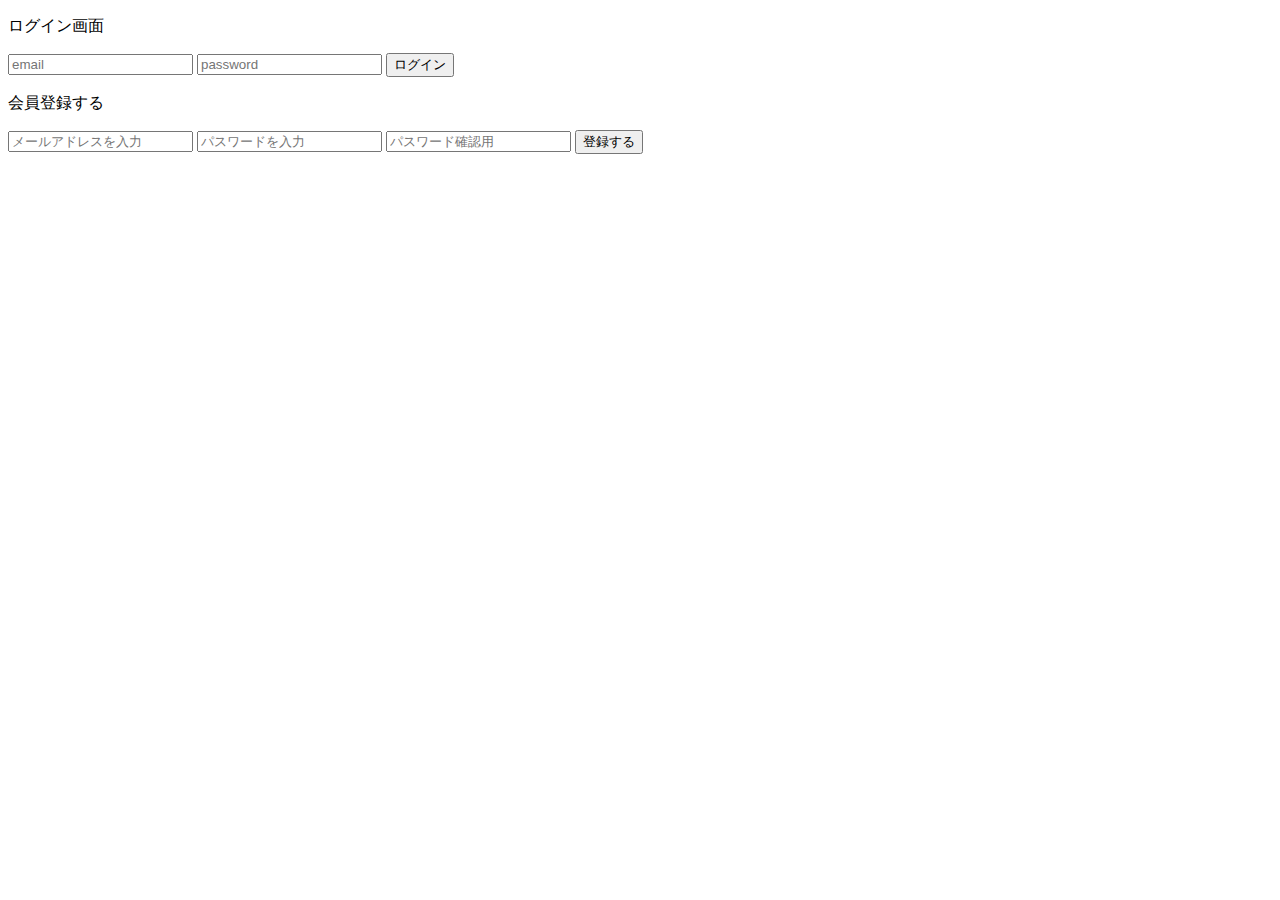
==== index.html @ e7f2c2f9 "ログイン画面実装" ====
<!DOCTYPE html>
<html lang="ja">
<head>
    <meta charset="UTF-8">
    <meta name="viewport" content="width=device-width, initial-scale=1.0">
    <meta http-equiv="X-UA-Compatible" content="ie=edge">
    <title>Document</title>
    <link rel="stylesheet" href="css/reset.css">
    <link rel="stylesheet" href="css/style.css">
    <script src="https://code.jquery.com/jquery-3.3.1.min.js"
        integrity="sha256-FgpCb/KJQlLNfOu91ta32o/NMZxltwRo8QtmkMRdAu8="
        crossorigin="anonymous">
    </script>
    
</head>
<body>

    <div>
        <div id="all" class="all">
            <!-- ログイン画面 -->
            <div id="login" class="login">
                <p>ログイン画面</p>
                <form action="" method="post">
                    <input type="text" name="email" placeholder="email">
                    <input type="password" name="password" placeholder="password">
                    <button id="loginBtn" class="btn">ログイン</button>
                </form>
            </div>
            <!-- サインアップ画面 -->
            <div id="register" class="register">
                <p>会員登録する</p>
                <form action="" method="post">
                    <input type="text" name="email" placeholder="メールアドレスを入力">
                    <input type="password" name="password" placeholder="パスワードを入力">
                    <input type="password" placeholder="パスワード確認用">
                    <button id="registerBtn" class="regiterBtn">登録する</button>
                </form>
            </div>
        </div>
    </div>
    
    <script src="js/app.js"></script>
</body>
</html>
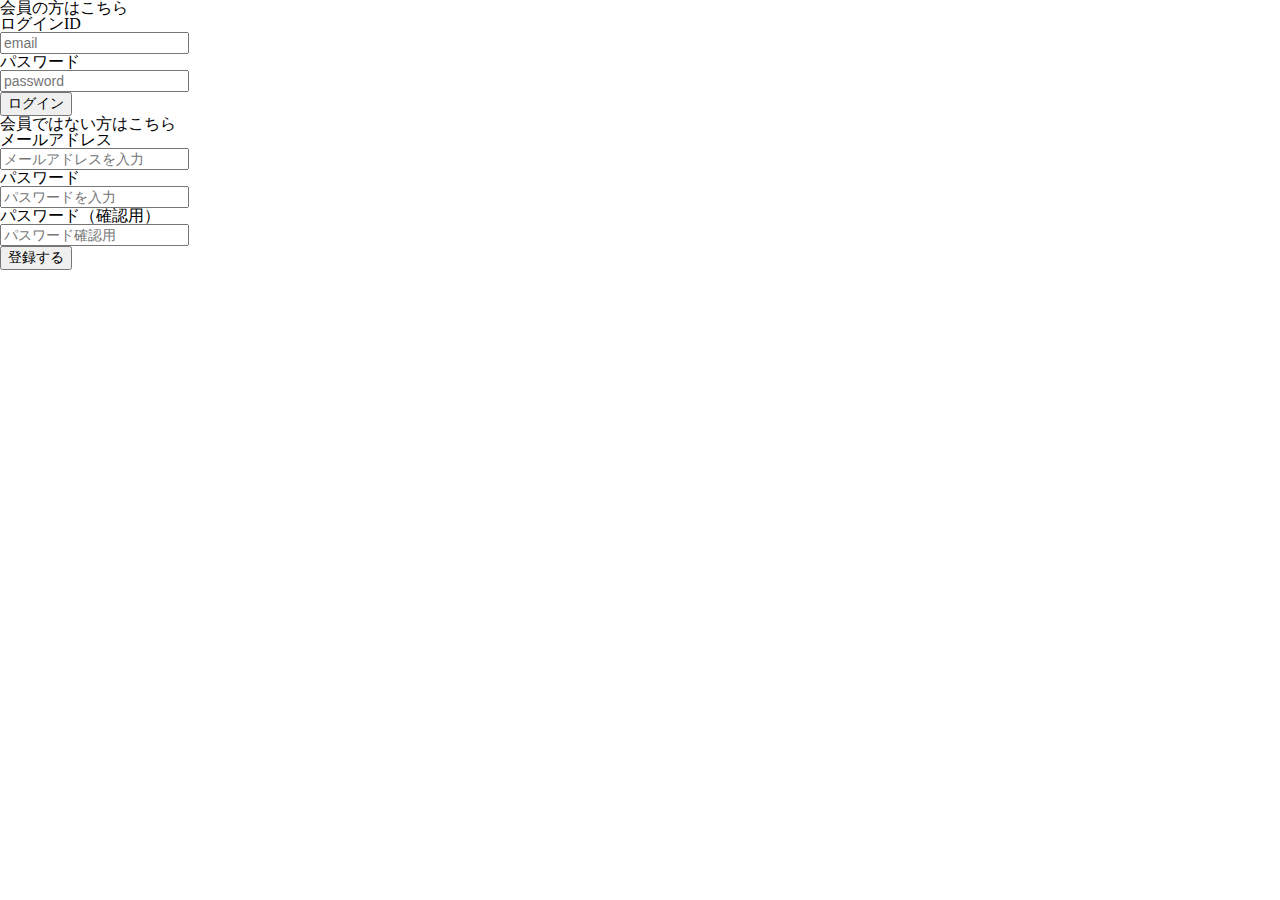
==== commit 5cd46fcd: "登録画面完成" ====
--- a/index.html
+++ b/index.html
@@ -14,30 +14,43 @@
     
 </head>
 <body>
-
-    <div>
-        <div id="all" class="all">
-            <!-- ログイン画面 -->
-            <div id="login" class="login">
-                <p>ログイン画面</p>
-                <form action="" method="post">
+    <div id="all" class="all pc-all">
+        <!-- ログイン画面 -->
+        <div id="login" class="login">
+            <p>会員の方はこちら</p>
+            <form action="" method="post">
+                <div>
+                    <p>ログインID</p>
                     <input type="text" name="email" placeholder="email">
+                </div>
+                <div>
+                    <p>パスワード</p>
                     <input type="password" name="password" placeholder="password">
-                    <button id="loginBtn" class="btn">ログイン</button>
-                </form>
-            </div>
-            <!-- サインアップ画面 -->
-            <div id="register" class="register">
-                <p>会員登録する</p>
-                <form action="" method="post">
+                </div>
+                <button id="loginBtn" class="btn">ログイン</button>
+            </form>
+        </div>
+        <!-- サインアップ画面 -->
+        <div id="register" class="register">
+            <p>会員ではない方はこちら</p>
+            <form action="" method="post">
+                <div>
+                    <p>メールアドレス</p>
                     <input type="text" name="email" placeholder="メールアドレスを入力">
+                </div>
+                <div>
+                    <p>パスワード</p>
                     <input type="password" name="password" placeholder="パスワードを入力">
+                </div>
+                <div>
+                    <p>パスワード（確認用）</p>
                     <input type="password" placeholder="パスワード確認用">
-                    <button id="registerBtn" class="regiterBtn">登録する</button>
-                </form>
-            </div>
+                </div>
+                <button id="registerBtn" class="regiterBtn">登録する</button>
+            </form>
         </div>
     </div>
+
     
     <script src="js/app.js"></script>
 </body>
--- a/css/style.css
+++ b/css/style.css
@@ -0,0 +1,89 @@
+@charset "utf-8";
+/* 全てに適用 */
+* {
+    box-sizing: border-box;
+    font-size: 14px;
+    text-decoration: none;
+}
+
+html, body {
+    height: 100%;
+    width: 100%;
+}
+
+@media screen and (max-width:640px){
+    /*640px以下で適用する内容*/
+    .all {
+        background-image: url('../img/top_back.jpg');
+        background-size:100% 100%;
+        background-repeat: no-repeat;
+        position: absolute;
+        top: 0;
+        bottom: 0;
+        right: 0;
+        left: 0;
+    }
+
+    .all:before {
+        z-index:0;
+        content: "";
+        display: block;
+        position: absolute;
+        top: 0;
+        left: 0;
+        right: 0;
+        bottom: 0;
+        background-color:rgba(255,255,255,0.35);
+      }
+
+    .login {
+        height: 50%;
+        padding: 10vw;
+        background-color:rgba(0,0,0,0.25);
+        font-weight: bold;
+        position: relative;
+    }
+
+    .login div {
+        padding-top: 5vw;
+    }
+
+    .register {
+        height: 50%;
+        padding: 10vw;
+        background-color: rgba(0,0,0,0.25);
+        font-weight: bold;
+        position: relative;
+    }
+
+    .register div {
+        padding-top: 5vw;
+    }
+
+    input {
+        width: 80%;
+        height: 30px;
+    }
+
+    p {
+        font-size: 16px;
+    }
+
+    button {
+        width: 80%;
+        height: 10vw;
+        background-color: #696969;
+        color: white;
+        font-weight: bold;
+        margin-top: 10%;
+    }
+
+
+
+
+
+
+  }
+
+
+
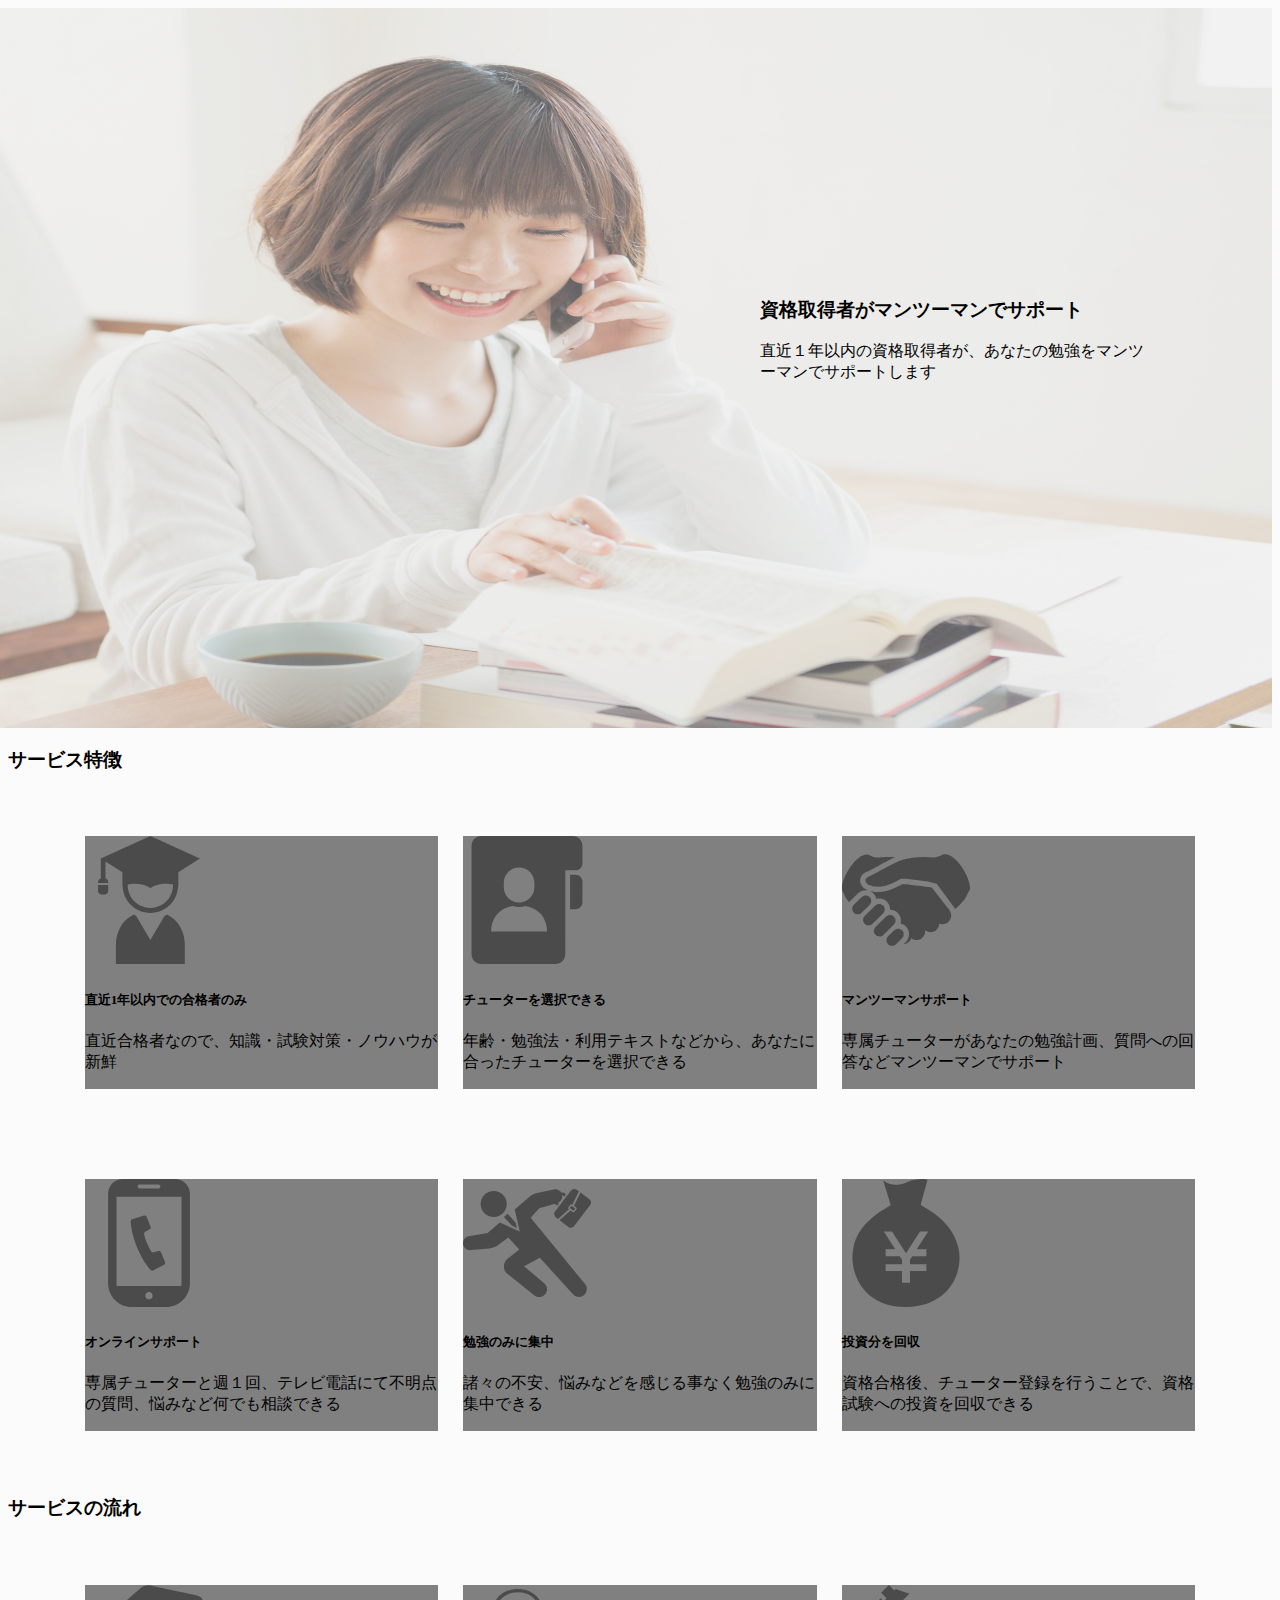
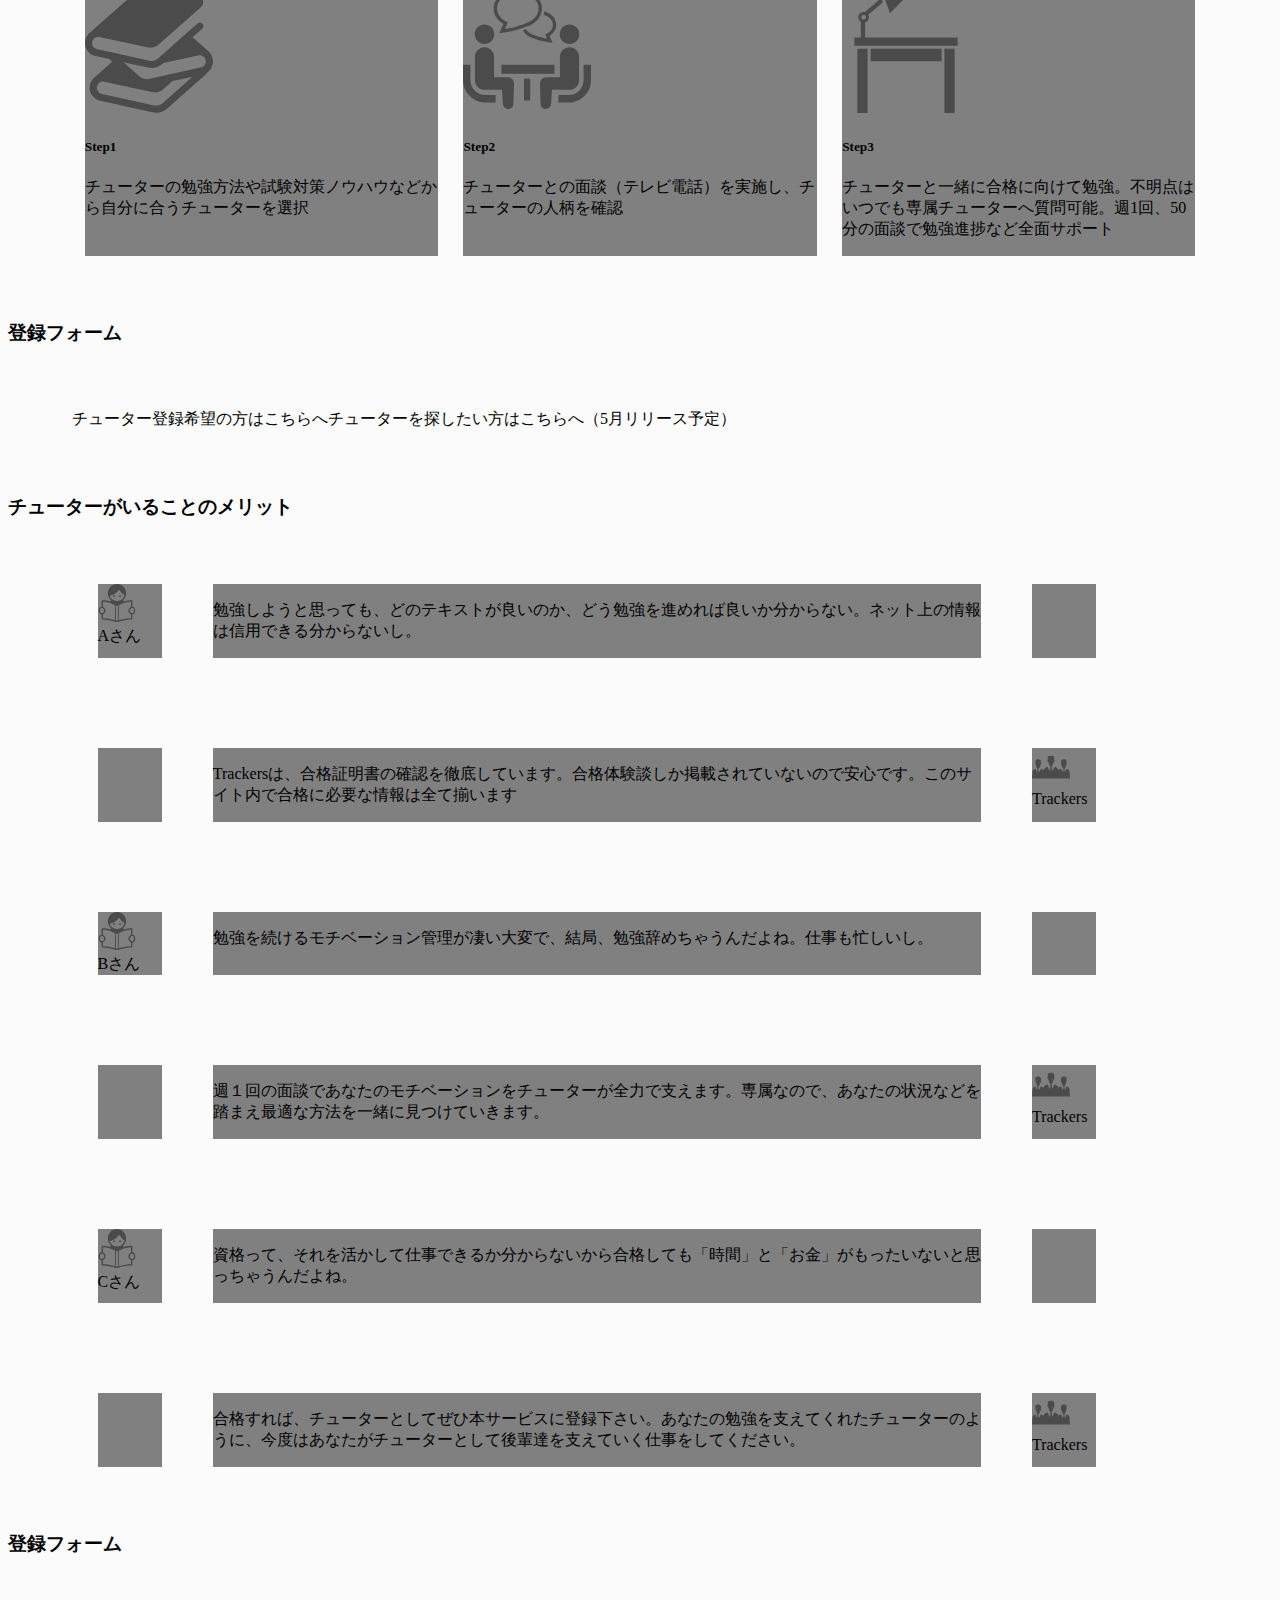
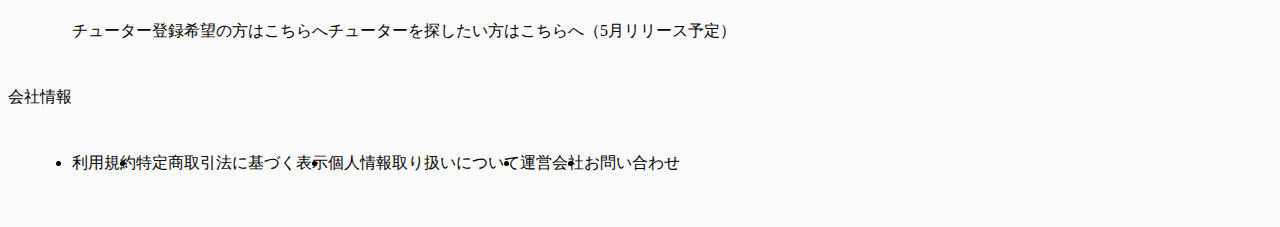
==== commit f406504d: "remake" ====
--- a/index.html
+++ b/index.html
@@ -4,54 +4,181 @@
     <meta charset="UTF-8">
     <meta name="viewport" content="width=device-width, initial-scale=1.0">
     <meta http-equiv="X-UA-Compatible" content="ie=edge">
-    <title>Document</title>
-    <link rel="stylesheet" href="css/reset.css">
-    <link rel="stylesheet" href="css/style.css">
-    <script src="https://code.jquery.com/jquery-3.3.1.min.js"
-        integrity="sha256-FgpCb/KJQlLNfOu91ta32o/NMZxltwRo8QtmkMRdAu8="
-        crossorigin="anonymous">
-    </script>
-    
+    <title>【Trackers】資格チューターサービス</title>
+    <link rel="stylesheet" href="css/common.css">
 </head>
 <body>
-    <div id="all" class="all pc-all">
-        <!-- ログイン画面 -->
-        <div id="login" class="login">
-            <p>会員の方はこちら</p>
-            <form action="" method="post">
-                <div>
-                    <p>ログインID</p>
-                    <input type="text" name="email" placeholder="email">
+    <div>
+        <!-- ヘッダー -->
+        <div class="header">
+
+        </div>
+        <!-- トップ画像 -->
+        <div class="top">
+            <div class="topimage">
+                <!-- 写真 -->
+                <div class="image"></div>
+                <!-- トップ画像上のテキスト -->
+                <div class="topText">
+                    <h3>資格取得者がマンツーマンでサポート</h3>
+                    <p>直近１年以内の資格取得者が、あなたの勉強をマンツーマンでサポートします</p>
                 </div>
-                <div>
-                    <p>パスワード</p>
-                    <input type="password" name="password" placeholder="password">
+            </div>
+        </div>
+        <!-- サービス特徴 -->
+        <div>
+            <h3>サービス特徴</h3>
+            <div class="flex">
+                <div class="three">
+                    <img src="img/icon/feature1.svg" alt="" class="icon">
+                    <h5>直近1年以内での合格者のみ</h5>
+                    <p>直近合格者なので、知識・試験対策・ノウハウが新鮮</p>
                 </div>
-                <button id="loginBtn" class="btn">ログイン</button>
-            </form>
+                <div class="three">
+                    <img src="img/icon/feature2.svg" alt="" class="icon">
+                    <h5>チューターを選択できる</h5>
+                    <p>年齢・勉強法・利用テキストなどから、あなたに合ったチューターを選択できる</p>
+                </div>
+                <div class="three">
+                        <img src="img/icon/feature3.svg" alt="" class="icon">
+                        <h5>マンツーマンサポート</h5>
+                        <p>専属チューターがあなたの勉強計画、質問への回答などマンツーマンでサポート</p>
+                </div>
+            </div>
+            <div class="flex">
+                    <div class="three">
+                        <img src="img/icon/feature4.svg" alt="" class="icon">
+                        <h5>オンラインサポート</h5>
+                        <p>専属チューターと週１回、テレビ電話にて不明点の質問、悩みなど何でも相談できる</p>
+                    </div>
+                    <div class="three">
+                        <img src="img/icon/feature5.svg" alt="" class="icon">
+                        <h5>勉強のみに集中</h5>
+                        <p>諸々の不安、悩みなどを感じる事なく勉強のみに集中できる</p>
+                    </div>
+                    <div class="three">
+                            <img src="img/icon/feature7.svg" alt="" class="icon">
+                            <h5>投資分を回収</h5>
+                            <p>資格合格後、チューター登録を行うことで、資格試験への投資を回収できる</p>
+                    </div>
+                </div>
         </div>
-        <!-- サインアップ画面 -->
-        <div id="register" class="register">
-            <p>会員ではない方はこちら</p>
-            <form action="" method="post">
-                <div>
-                    <p>メールアドレス</p>
-                    <input type="text" name="email" placeholder="メールアドレスを入力">
+        <!-- trackersのサポート内容 -->
+        <div>
+            <h3>サービスの流れ</h3>
+            <div class="flex">
+                <div class="three">
+                    <img src="img/icon/serviceflow1.svg" alt="" class="icon">
+                    <h5>Step1
+                    </h5>
+                    <p>チューターの勉強方法や試験対策ノウハウなどから自分に合うチューターを選択</p>
                 </div>
-                <div>
-                    <p>パスワード</p>
-                    <input type="password" name="password" placeholder="パスワードを入力">
+                <div class="three">
+                    <img src="img/icon/serviceflow2.svg" alt="" class="icon">
+                    <h5>Step2</h5>
+                    <p>チューターとの面談（テレビ電話）を実施し、チューターの人柄を確認</p>
                 </div>
-                <div>
-                    <p>パスワード（確認用）</p>
-                    <input type="password" placeholder="パスワード確認用">
+                <div class="three">
+                    <img src="img/icon/serviceflow3.svg" alt="" class="icon">
+                    <h5>Step3</h5>
+                    <p>チューターと一緒に合格に向けて勉強。不明点はいつでも専属チューターへ質問可能。週1回、50分の面談で勉強進捗など全面サポート</p>
                 </div>
-                <button id="registerBtn" class="regiterBtn">登録する</button>
-            </form>
+            </div>
+        </div>
+        <!-- 登録フォーム -->
+        <div>
+            <h3>登録フォーム</h3>
+            <div class="flex">
+                <div>チューター登録希望の方はこちらへ</div>
+                <div>チューターを探したい方はこちらへ（5月リリース予定）</div>
+            </div>
+        </div>
+        <!-- チューターの必要性ついて -->
+        <div>
+            <h3>チューターがいることのメリット</h3>
+            <!-- やりとり１ -->
+            <div class="flex">
+                <div class="face">
+                    <img src="img/icon/merit1.svg" alt="" class="faceicon"><br>
+                    <span>Aさん</span>
+                </div>
+                <div class="talk">
+                    <p>勉強しようと思っても、どのテキストが良いのか、どう勉強を進めれば良いか分からない。ネット上の情報は信用できる分からないし。</p>
+                </div>
+                <div class="face"></div>
+            </div>
+            <div class="flex">
+                <div class="face"></div>
+                <div class="talk">
+                    <p>Trackersは、合格証明書の確認を徹底しています。合格体験談しか掲載されていないので安心です。このサイト内で合格に必要な情報は全て揃います</p>
+                </div>
+                <div class="face">
+                    <img src="img/icon/merit2.svg" alt="" class="faceicon"><br>
+                    <span>Trackers</span>
+                </div>
+            </div>
+            <!-- やりとり2 -->
+            <div class="flex">
+                    <div class="face">
+                        <img src="img/icon/merit1.svg" alt="" class="faceicon"><br>
+                        <span>Bさん</span>
+                    </div>
+                    <div class="talk">
+                        <p>勉強を続けるモチベーション管理が凄い大変で、結局、勉強辞めちゃうんだよね。仕事も忙しいし。</p>
+                    </div>
+                    <div class="face"></div>
+                </div>
+                <div class="flex">
+                    <div class="face"></div>
+                    <div class="talk">
+                        <p>週１回の面談であなたのモチベーションをチューターが全力で支えます。専属なので、あなたの状況などを踏まえ最適な方法を一緒に見つけていきます。</p>
+                    </div>
+                    <div class="face">
+                        <img src="img/icon/merit2.svg" alt="" class="faceicon"><br>
+                        <span>Trackers</span>
+                    </div>
+                </div>
+            <!-- やりとり3 -->
+            <div class="flex">
+                    <div class="face">
+                        <img src="img/icon/merit1.svg" alt="" class="faceicon"><br>
+                        <span>Cさん</span>
+                    </div>
+                    <div class="talk">
+                        <p>資格って、それを活かして仕事できるか分からないから合格しても「時間」と「お金」がもったいないと思っちゃうんだよね。</p>
+                    </div>
+                    <div class="face"></div>
+                </div>
+                <div class="flex">
+                    <div class="face"></div>
+                    <div class="talk">
+                        <p>合格すれば、チューターとしてぜひ本サービスに登録下さい。あなたの勉強を支えてくれたチューターのように、今度はあなたがチューターとして後輩達を支えていく仕事をしてください。</p>
+                    </div>
+                    <div class="face">
+                        <img src="img/icon/merit2.svg" alt="" class="faceicon"><br>
+                        <span>Trackers</span>
+                    </div>
+                </div>
+        </div>
+        <!-- 登録フォーム -->
+        <div>
+            <h3>登録フォーム</h3>
+            <div class="flex">
+                <div>チューター登録希望の方はこちらへ</div>
+                <div>チューターを探したい方はこちらへ（5月リリース予定）</div>
+            </div>
+        </div>
+        <!-- footer -->
+        <div>
+            会社情報
+            <div class="flex">
+                <li>利用規約</li>
+                <li>特定商取引法に基づく表示</li>
+                <li>個人情報取り扱いについて</li>
+                <li>運営会社</li>
+                <li>お問い合わせ</li>
+            </div>
         </div>
     </div>
-
-    
-    <script src="js/app.js"></script>
 </body>
 </html>--- a/css/common.css
+++ b/css/common.css
@@ -0,0 +1,80 @@
+/* ------------------------------------- 
+* 共通
+------------------------------------- */
+body {
+    background-color: #fbfbfb;
+}
+
+.flex {
+    display: flex;
+    padding: 5vh 5vw;
+}
+
+.three {
+    width: 30vw;
+    margin: 0 1vw;
+    background-color: gray; 
+}
+
+.icon {
+    width: 10vw;
+}
+
+/* ------------------------------------- 
+* TOP画像
+------------------------------------- */
+
+.topimage {
+    position: relative;
+    top: 0;
+    height: 80vh;
+}
+
+.image {
+    background-image: url('../img/image.jpg');
+    background-size:100% 100%;
+    background-repeat: no-repeat;
+    position: absolute;
+    top: 0;
+    bottom: 0;
+    right: 0;
+    left: -30vw;
+}
+
+.image::before {
+    z-index:0;
+    content: "";
+    display: block;
+    position: absolute;
+    top: 0;
+    left: 0;
+    right: 0;
+    bottom: 0;
+    background-color: rgba(211,211,211,0.3);
+}
+
+.topText {
+    position: absolute;
+    width: 30vw;
+    top: 30vh;
+    right: 10vw;
+}
+
+/* ------------------------------------- 
+* 必要性
+------------------------------------- */
+.face {
+    width: 5vw;
+    margin: 0 2vw;
+    background-color: gray;
+}
+
+.talk {
+    width: 60vw;
+    margin: 0 2vw;
+    background-color: gray;
+}
+
+.faceicon {
+    width: 3vw;
+}
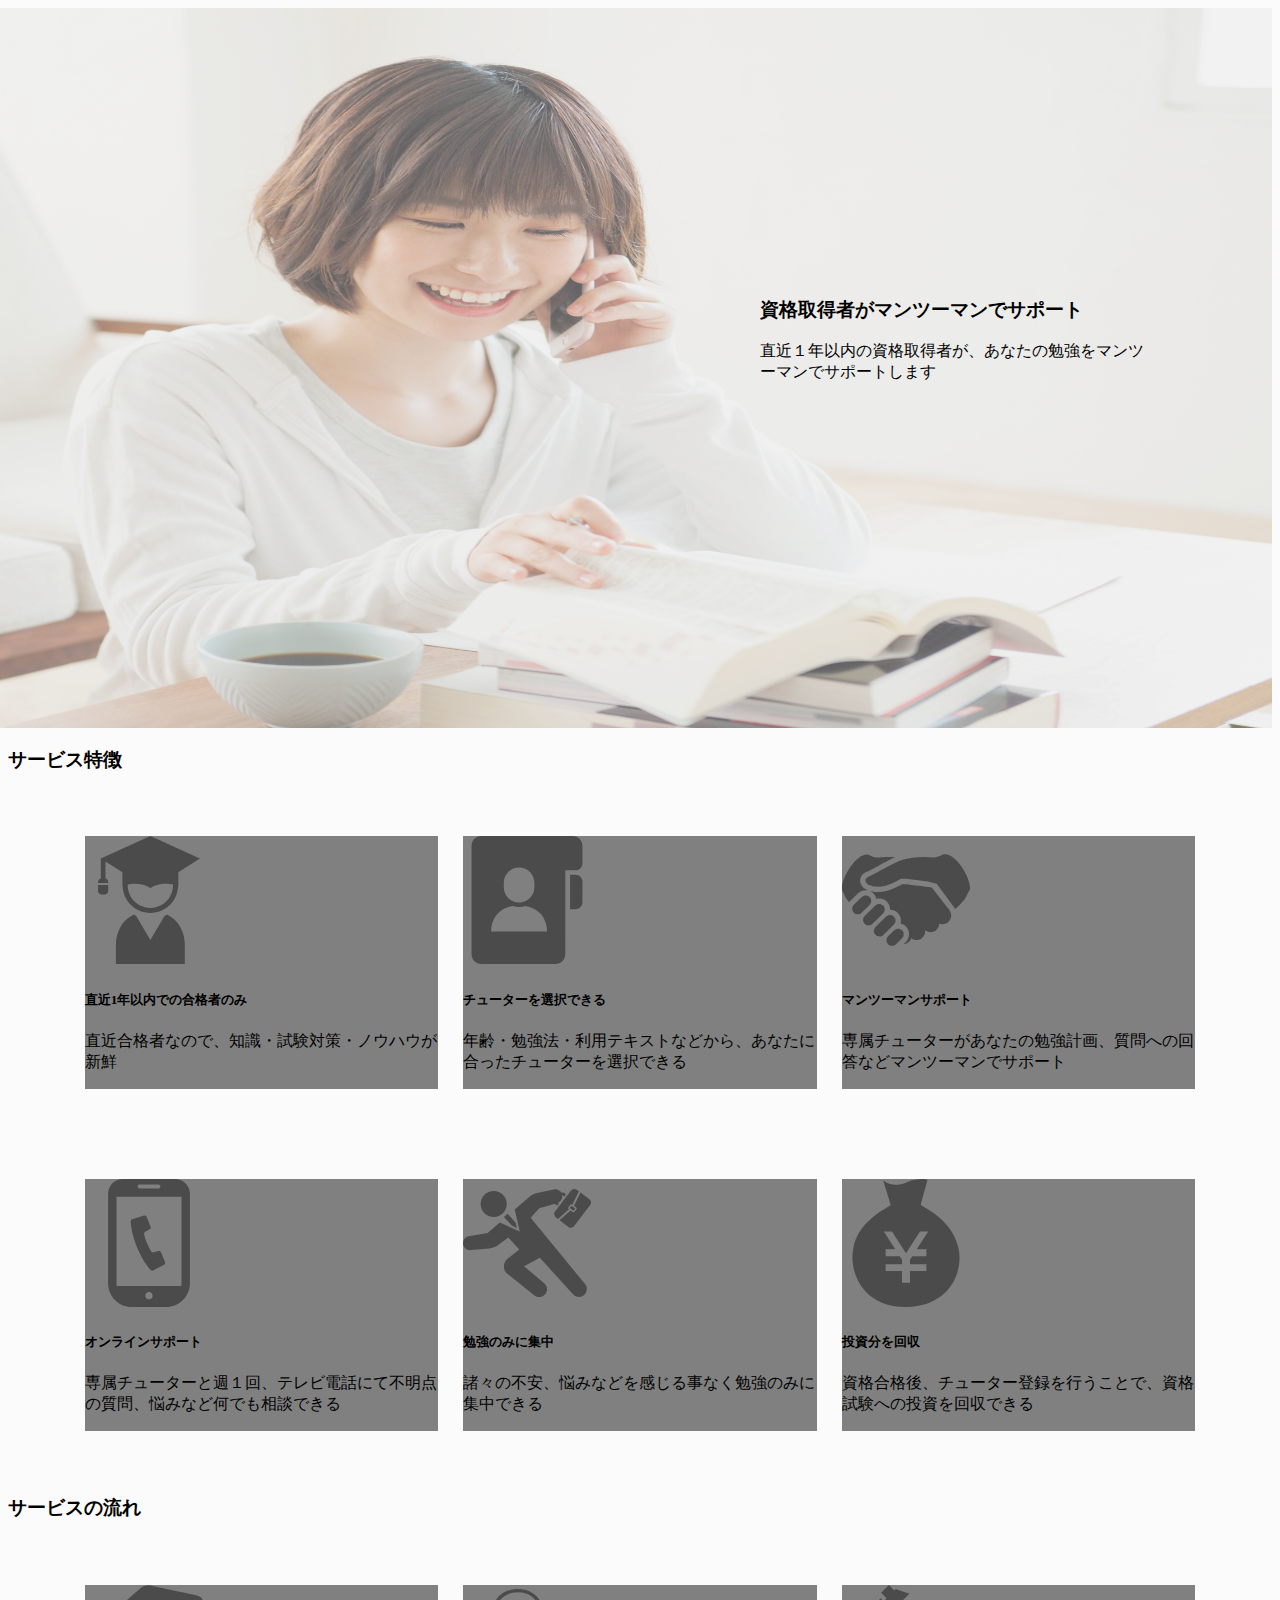
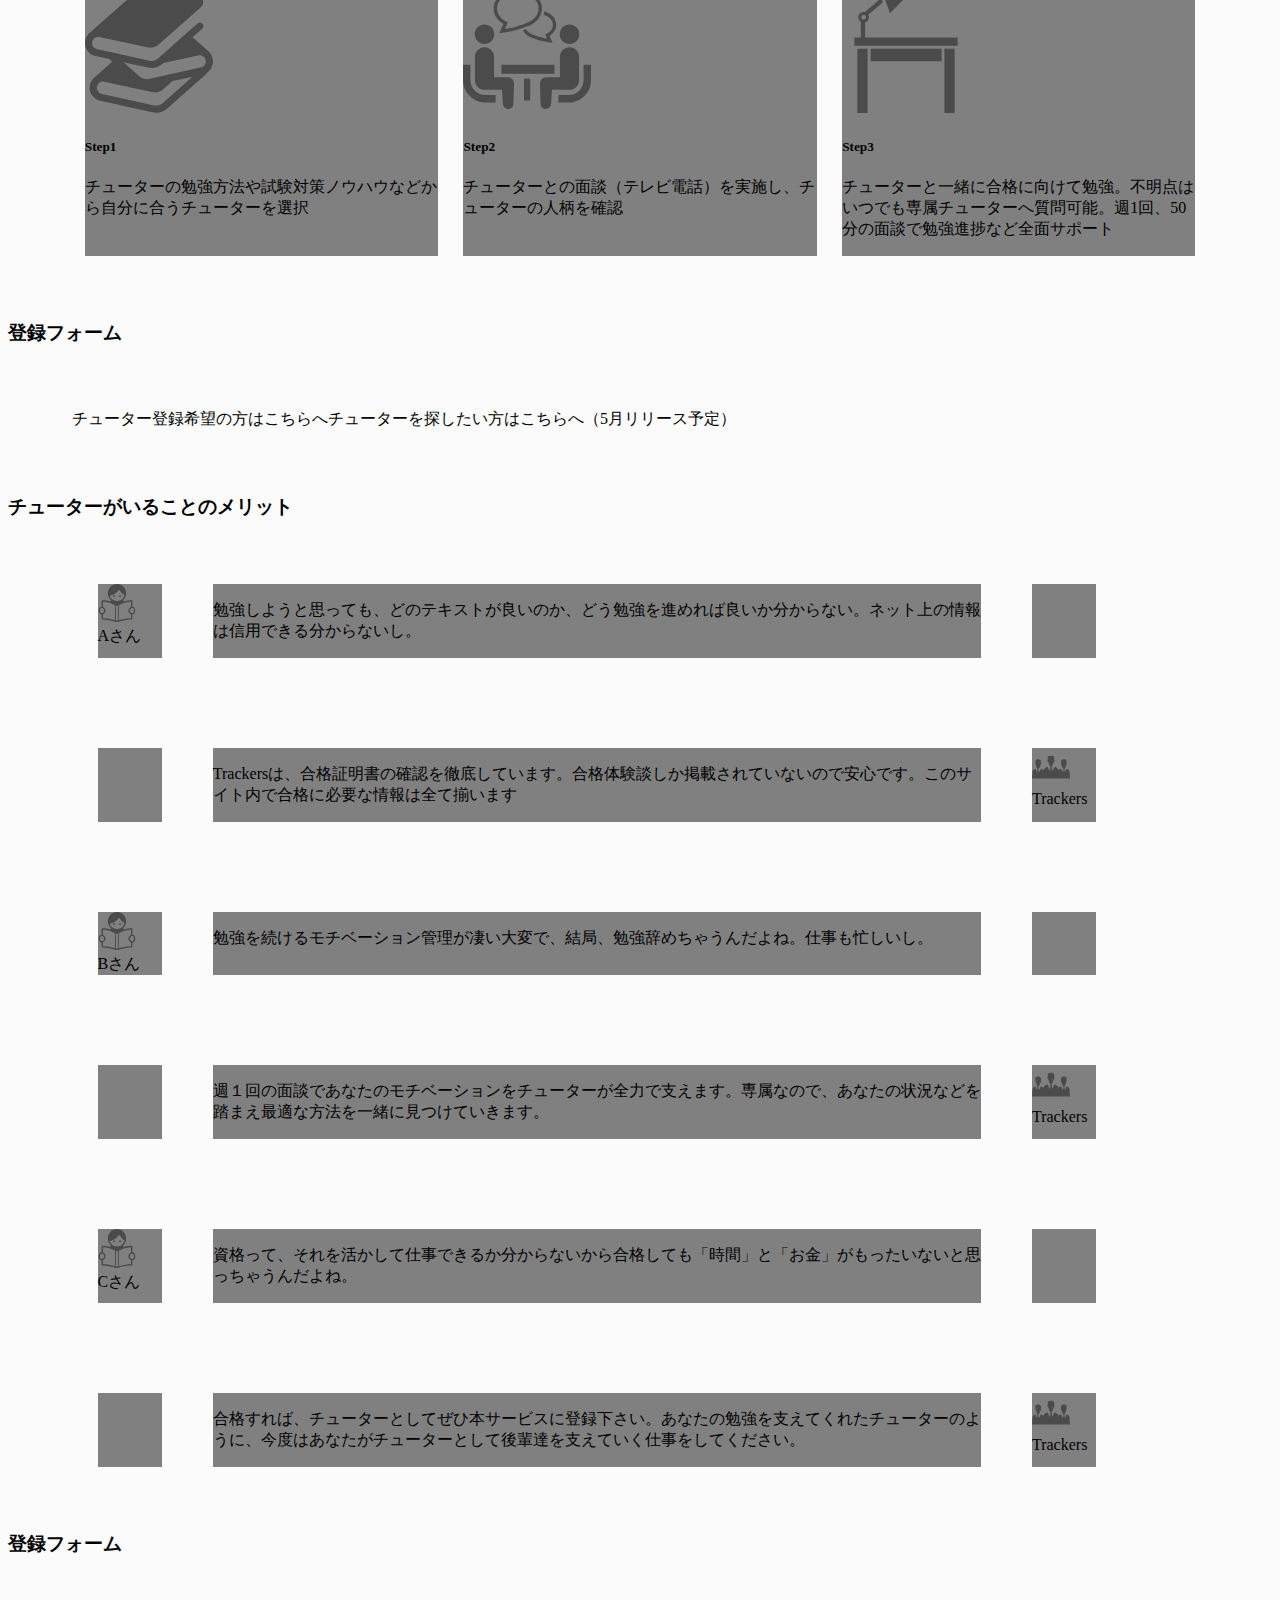
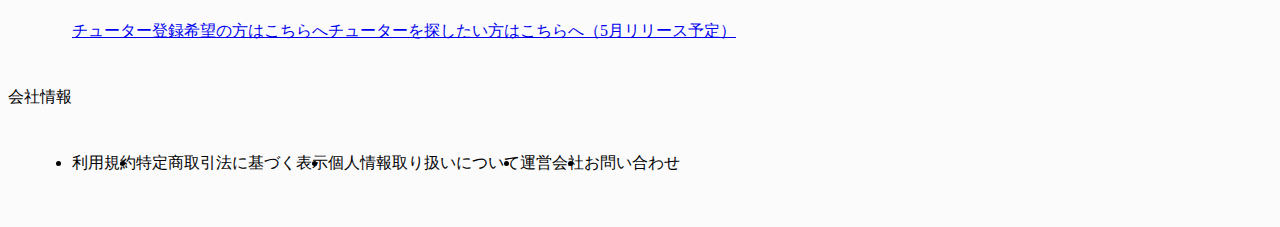
==== commit 2d324ed6: "s_signUp.php" ====
--- a/index.html
+++ b/index.html
@@ -164,8 +164,8 @@
         <div>
             <h3>登録フォーム</h3>
             <div class="flex">
-                <div>チューター登録希望の方はこちらへ</div>
-                <div>チューターを探したい方はこちらへ（5月リリース予定）</div>
+                <div><a href="tuotor.php">チューター登録希望の方はこちらへ</a></div>
+                <div><a href="s_signUp.php">チューターを探したい方はこちらへ（5月リリース予定）</a></div>
             </div>
         </div>
         <!-- footer -->
